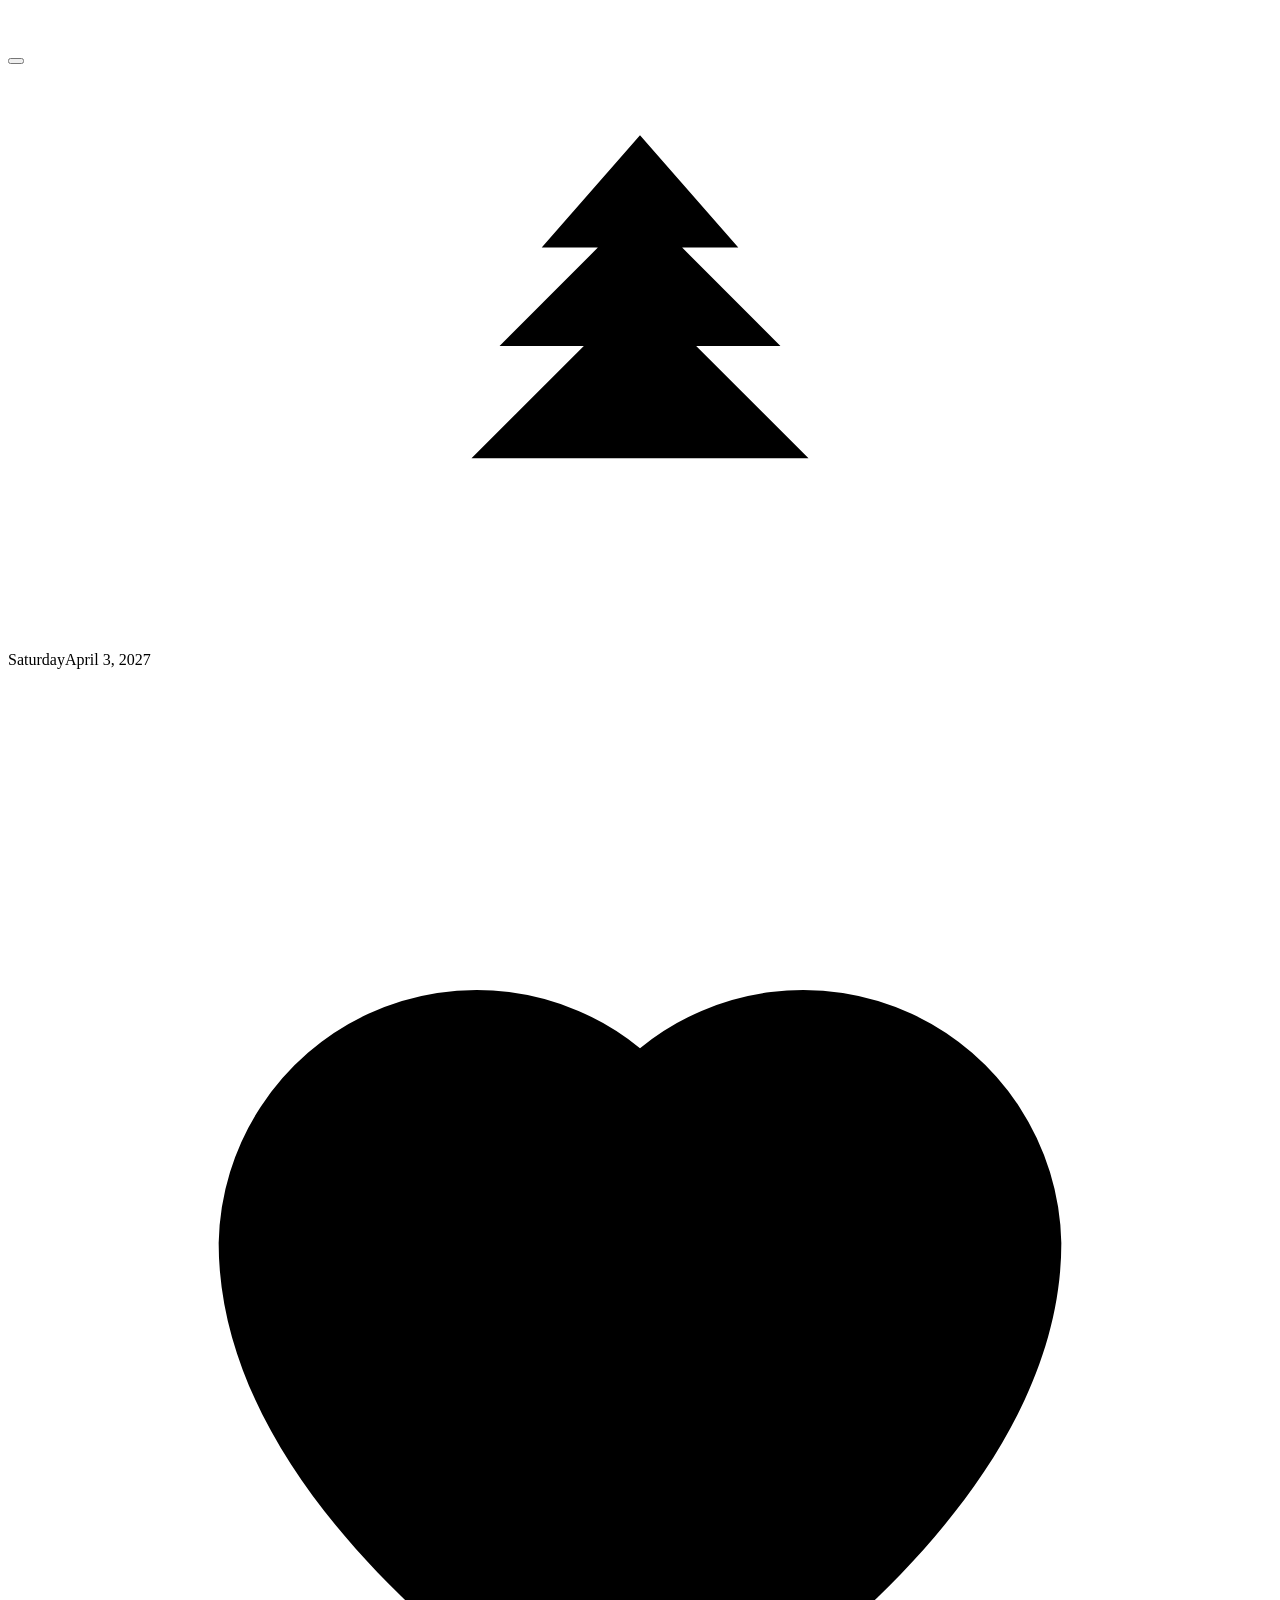
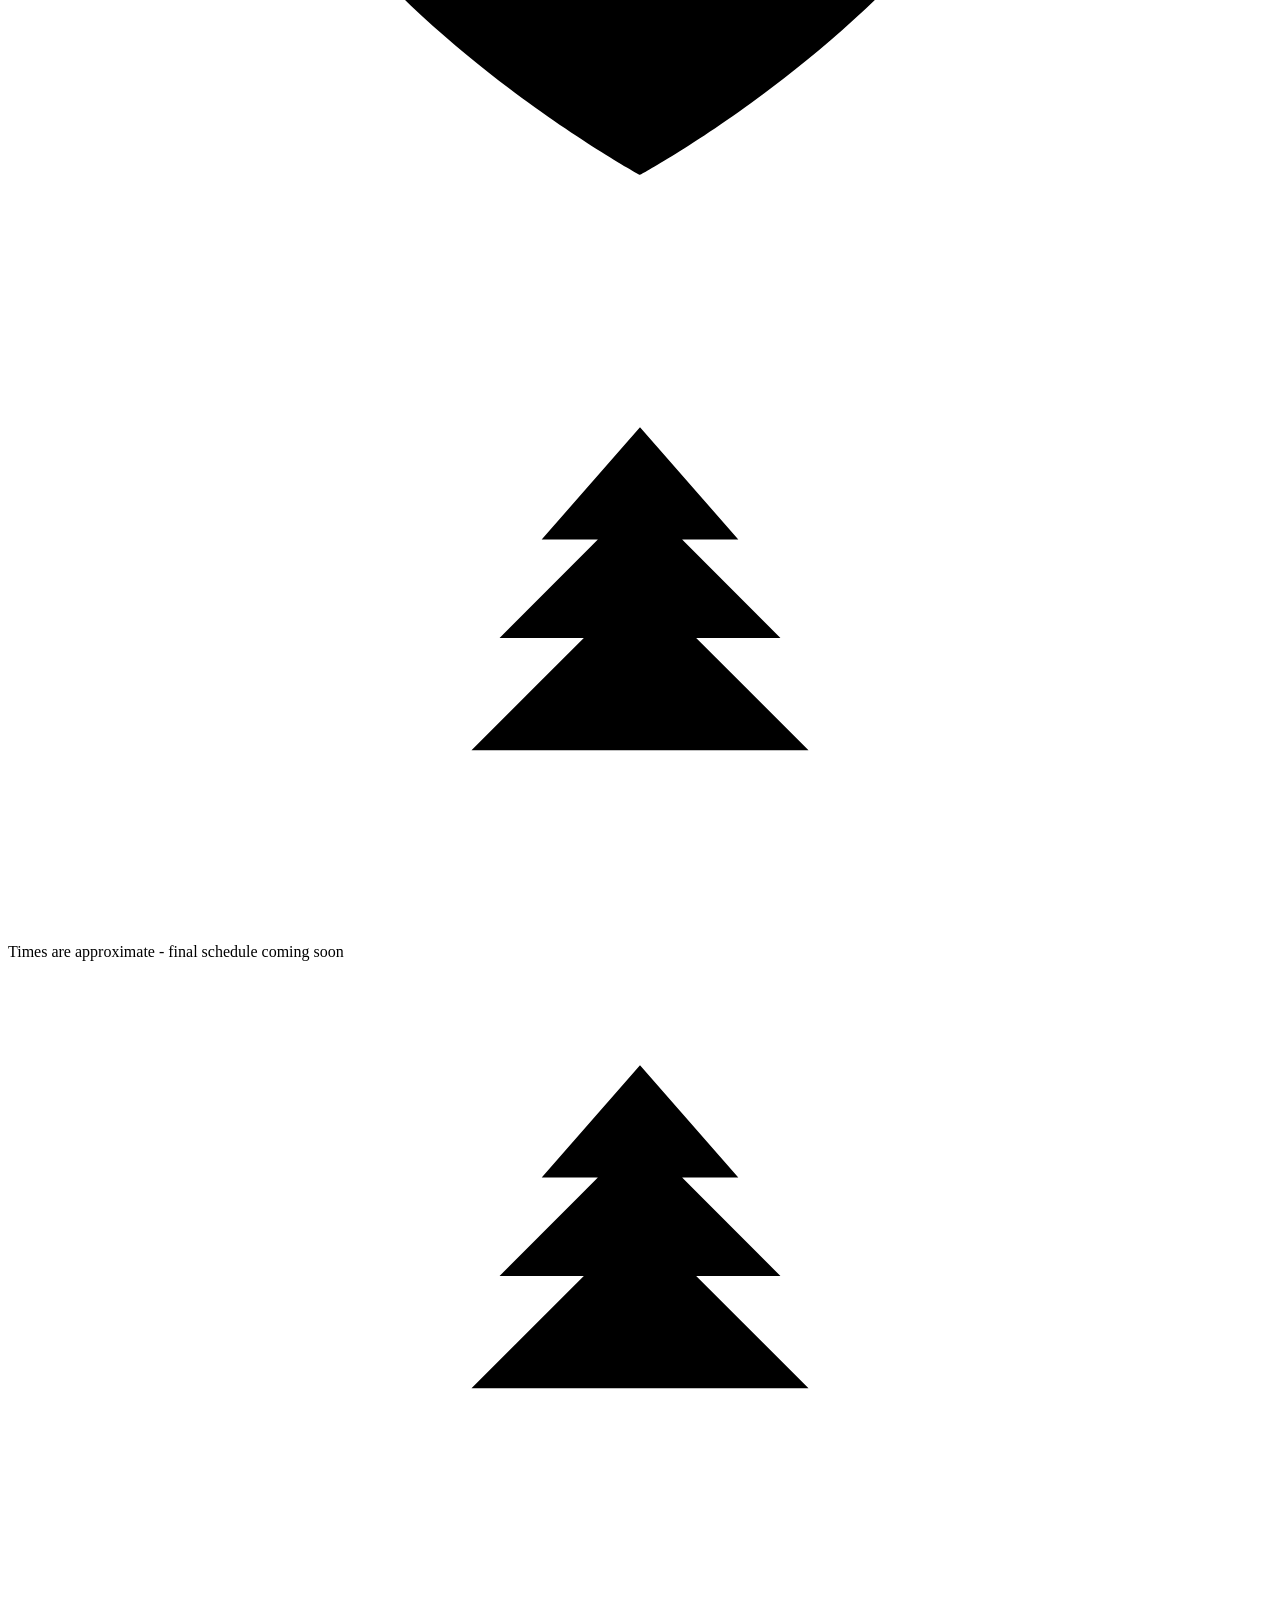
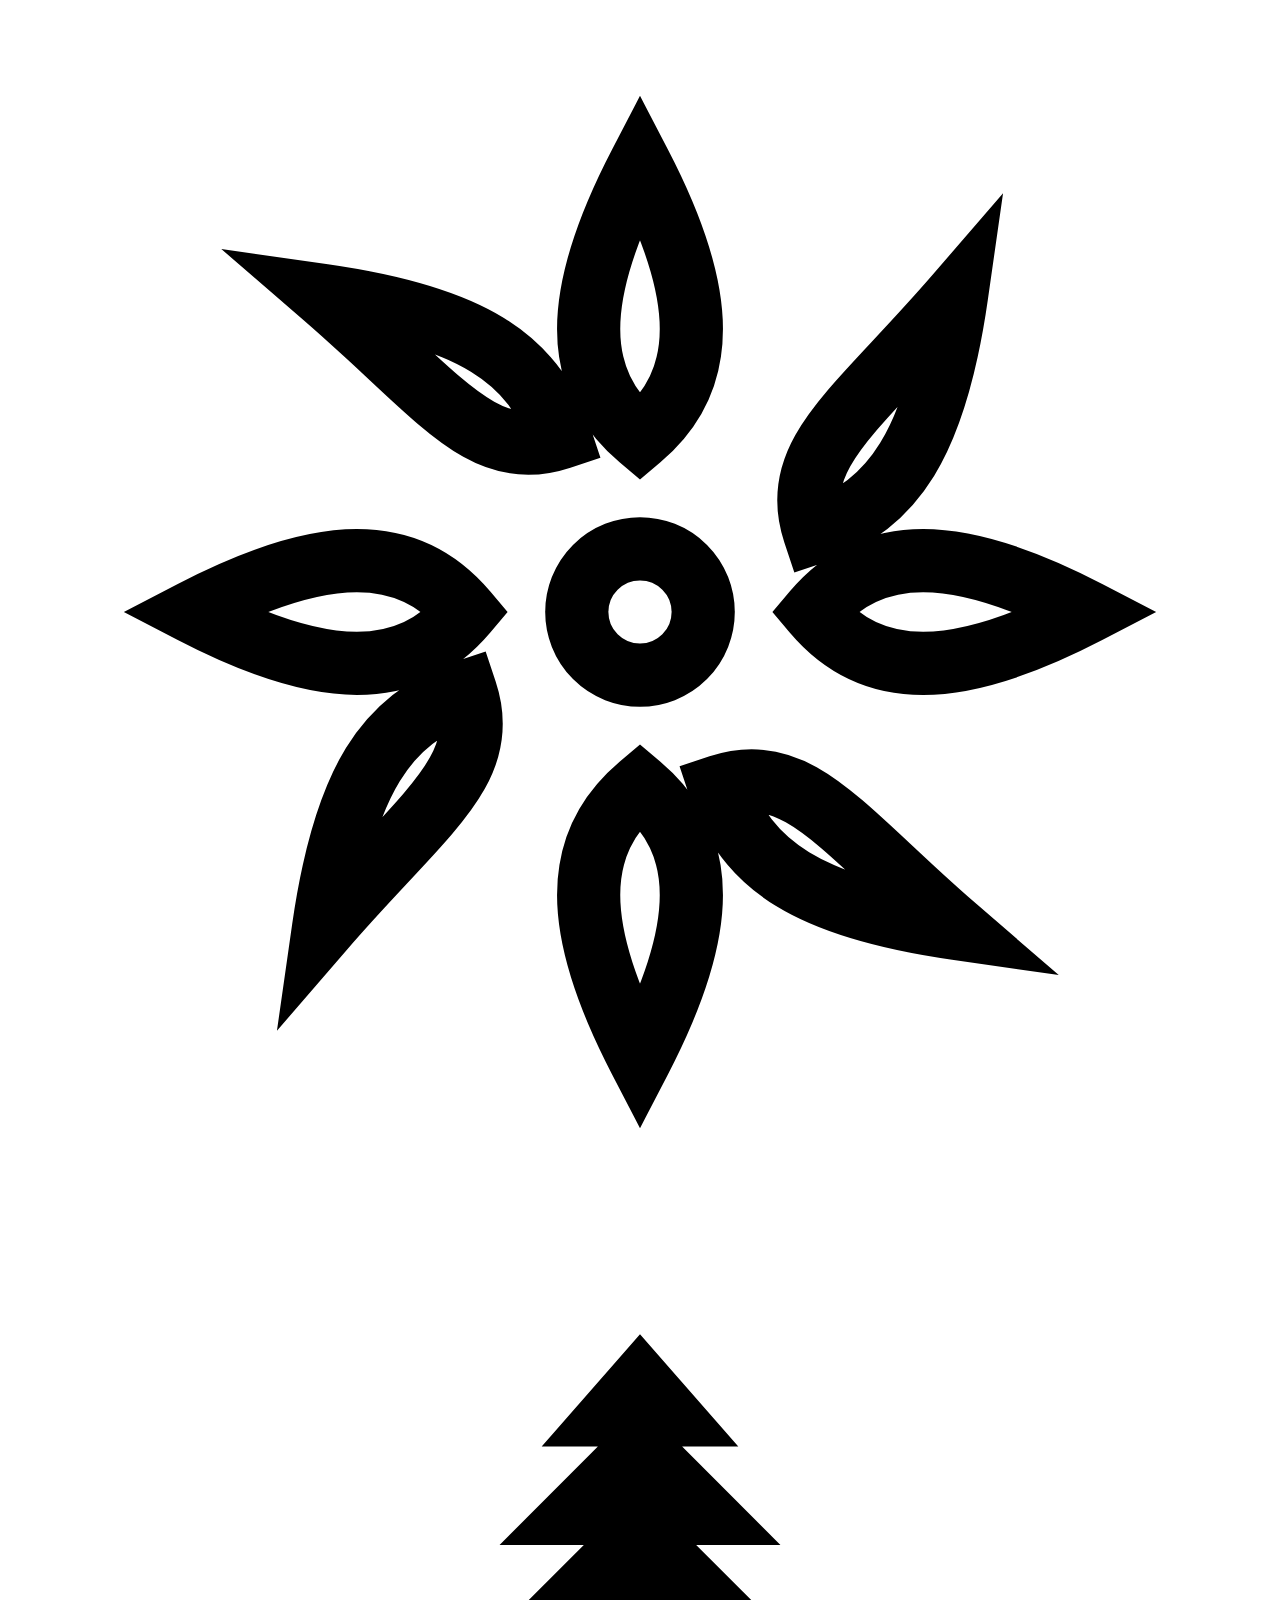
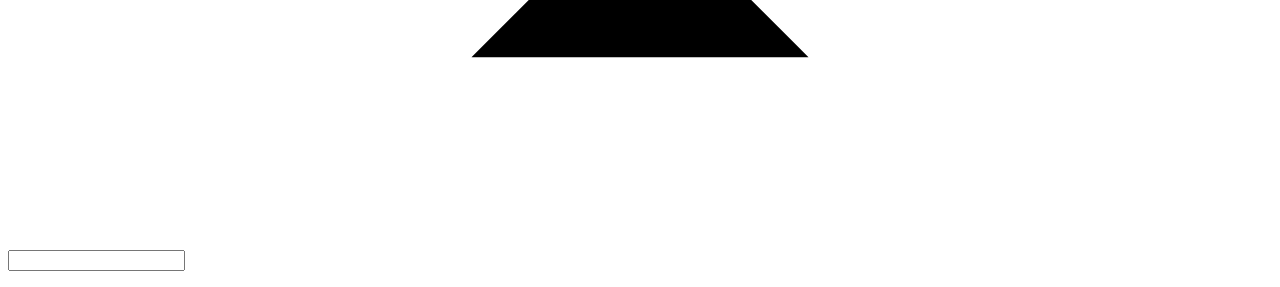
==== src/index.template.html @ 4c49f3ea "Refactor wedding site source and add build step" ====
<!doctype html>
<html lang="en">
  <head>
    <meta charset="utf-8" />
    <meta name="viewport" content="width=device-width,initial-scale=1" />
    <meta name="robots" content="noindex, nofollow" />
    <title>Wedding</title>
    <link
      rel="icon"
      href="data:image/svg+xml,%3Csvg xmlns=%22http://www.w3.org/2000/svg%22 viewBox=%220 0 64 64%22%3E%3Cpath d=%22M32 5 18 25h8L12 40h14v17h12V40h14L38 25h8z%22 fill=%22%23123d38%22/%3E%3C/svg%3E"
    />
    <link rel="preconnect" href="https://fonts.googleapis.com" />
    <link rel="preconnect" href="https://fonts.gstatic.com" crossorigin />
    <link
      href="https://fonts.googleapis.com/css2?family=Cormorant+Garamond:ital,wght@0,300;0,400;0,500;1,400&family=Great+Vibes&family=Jost:wght@300;400;500&display=swap"
      rel="stylesheet"
    />
    <style>
      __BUILD_INLINE_STYLES__
    </style>
  </head>
  <body>
    <div class="pinefall" id="pinefall" aria-hidden="true"></div>
    <nav id="nav">
      <a data-to="story" id="navStory"></a
      ><a data-to="details" id="navDetails"></a
      ><a data-to="venue" id="navVenue"></a><a data-to="rsvp" id="navRsvp"></a>
    </nav>
    <div class="progress" id="prog"></div>
    <header class="hero" id="hero">
      <div class="stick">
        <div class="hero-photo">
          <picture
            ><source id="heroMobile" media="(max-width:700px)" />
            <img id="heroPhoto" fetchpriority="high" decoding="async" alt=""
          /></picture>
        </div>
        <div class="hero-copy" id="heroCopy">
          <p class="script" id="heroTagline"></p>
          <h1 id="names"></h1>
          <p class="date" id="date"></p>
          <p class="place" id="place"></p>
          <button class="btn" data-to="rsvp" id="heroButton"></button>
        </div>
      </div>
    </header>
    <section id="story" class="reveal">
      <svg class="sect-flora" viewBox="0 0 90 40" aria-hidden="true">
        <path d="M4 20H35M55 20H86" />
        <path
          d="M45 5L38 13H42L35 20H41L33 28H57L49 20H55L48 13H52Z M45 28V35"
        />
      </svg>
      <p class="eyebrow" id="storyEyebrow"></p>
      <h2 id="headline"></h2>
      <div class="date-treatment type-a" aria-label="Wedding date">
        <span class="date-weekday">Saturday</span
        ><span class="date-line">April 3, 2027</span>
      </div>
      <div class="orn">
        <svg
          class="orn-icon"
          viewBox="0 0 24 24"
          aria-hidden="true"
          focusable="false"
        >
          <path
            d="M12 21s-8-4.35-8-10.1A4.9 4.9 0 0 1 12 7.2a4.9 4.9 0 0 1 8 3.7C20 16.65 12 21 12 21Z"
            fill="currentColor"
          />
        </svg>
      </div>
      <p id="intro"></p>
      <div class="count" id="count"></div>
    </section>
    <section class="gallery reveal" id="photos">
      <div class="gallery-heading">
        <div>
          <p class="eyebrow" id="galleryEyebrow"></p>
          <h2 id="galleryTitle"></h2>
        </div>
        <p id="galleryText"></p>
      </div>
      <div class="photo-grid" id="photoGrid"></div>
    </section>
    <div class="band">
      <section id="details" class="reveal">
        <svg class="sect-flora" viewBox="0 0 90 40" aria-hidden="true">
          <path d="M4 20H35M55 20H86" />
          <path
            d="M45 5L38 13H42L35 20H41L33 28H57L49 20H55L48 13H52Z M45 28V35"
          />
        </svg>
        <p class="eyebrow" id="detailsEyebrow"></p>
        <h2 id="detailsTitle"></h2>
        <div class="cards" id="cards"></div>
        <div class="timeline" id="timeline"></div>
        <p class="timeline-note">
          Times are approximate - final schedule coming soon
        </p>
      </section>
    </div>
    <section id="venue" class="reveal">
      <div class="venue-layout">
        <img
          class="venue-image"
          id="venuePhoto"
          loading="lazy"
          decoding="async"
          alt=""
        />
        <div>
          <svg class="sect-flora" viewBox="0 0 90 40" aria-hidden="true">
            <path d="M4 20H35M55 20H86" />
            <path
              d="M45 5L38 13H42L35 20H41L33 28H57L49 20H55L48 13H52Z M45 28V35"
            />
          </svg>
          <p class="eyebrow" id="venueEyebrow"></p>
          <h2 id="vname"></h2>
          <div class="orn">
            <svg
              class="orn-icon"
              viewBox="0 0 24 24"
              aria-hidden="true"
              focusable="false"
            >
              <g fill="none" stroke="currentColor" stroke-width="1.2">
                <path
                  d="M12 3.5c1.3 2.5 1.3 4.1 0 5.2-1.3-1.1-1.3-2.7 0-5.2ZM20.5 12c-2.5 1.3-4.1 1.3-5.2 0 1.1-1.3 2.7-1.3 5.2 0ZM12 20.5c-1.3-2.5-1.3-4.1 0-5.2 1.3 1.1 1.3 2.7 0 5.2ZM3.5 12c2.5-1.3 4.1-1.3 5.2 0-1.1 1.3-2.7 1.3-5.2 0ZM5.99 5.99c2.8.4 4 1.2 4.5 2.7-1.5.5-2.3-.8-4.5-2.7ZM18.01 5.99c-.4 2.8-1.2 4-2.7 4.5-.5-1.5.8-2.3 2.7-4.5ZM18.01 18.01c-2.8-.4-4-1.2-4.5-2.7 1.5-.5 2.3.8 4.5 2.7ZM5.99 18.01c.4-2.8 1.2-4 2.7-4.5.5 1.5-.8 2.3-2.7 4.5Z"
                />
                <circle cx="12" cy="12" r="1.2" />
              </g>
            </svg>
          </div>
          <p id="vtext"></p>
          <p><a class="link" id="map" target="_blank" rel="noopener"></a></p>
          <div class="cards" id="travel"></div>
        </div>
      </div>
    </section>
    <section id="rsvp" class="rsvp reveal">
      <svg class="sect-flora" viewBox="0 0 90 40" aria-hidden="true">
        <path d="M4 20H35M55 20H86" />
        <path
          d="M45 5L38 13H42L35 20H41L33 28H57L49 20H55L48 13H52Z M45 28V35"
        />
      </svg>
      <p class="eyebrow" id="rsvpEyebrow"></p>
      <h2 id="rsvpTitle"></h2>
      <div class="panel">
        <div id="step1" class="step">
          <label for="q" id="searchLabel" style="margin-top: 0"></label>
          <input id="q" type="search" autocomplete="off" />
          <ul id="results"></ul>
          <p id="none" class="small" hidden></p>
        </div>
        <form id="step2" class="step" hidden>
          <p
            style="
              font:
                400 1.6rem &quot;Cormorant Garamond&quot;,
                serif;
              margin: 0;
            "
          >
            <span id="welcomePrefix"></span> <span id="who"></span>
          </p>
          <p class="small" id="already" hidden></p>
          <div class="choice" style="margin-top: 1rem">
            <label
              ><input type="radio" name="att" value="yes" checked />
              <span id="acceptText"></span></label
            ><label
              ><input type="radio" name="att" value="no" />
              <span id="declineText"></span
            ></label>
          </div>
          <div id="cntwrap">
            <label for="cnt" id="countLabel"></label
            ><select id="cnt"></select>
          </div>
          <label for="email" id="emailLabel"></label
          ><input id="email" type="email" required />
          <label for="notes" id="notesLabel"></label
          ><textarea id="notes" rows="3"></textarea>
          <div style="text-align: center">
            <button class="btn fill" type="submit" id="send"></button
            ><br /><button
              type="button"
              class="linkbtn small"
              id="back"
            ></button>
          </div>
          <p class="err" id="err" hidden></p>
        </form>
        <div id="done" class="step done" hidden>
          <h3 id="thanksTitle"></h3>
          <p id="thanksText"></p>
        </div>
      </div>
    </section>
    <footer>
      <p class="script" id="fnames"></p>
      <p class="small" id="contact"></p>
    </footer>
    <script>
      __BUILD_INLINE_SCRIPT__;
    </script>
  </body>
</html>
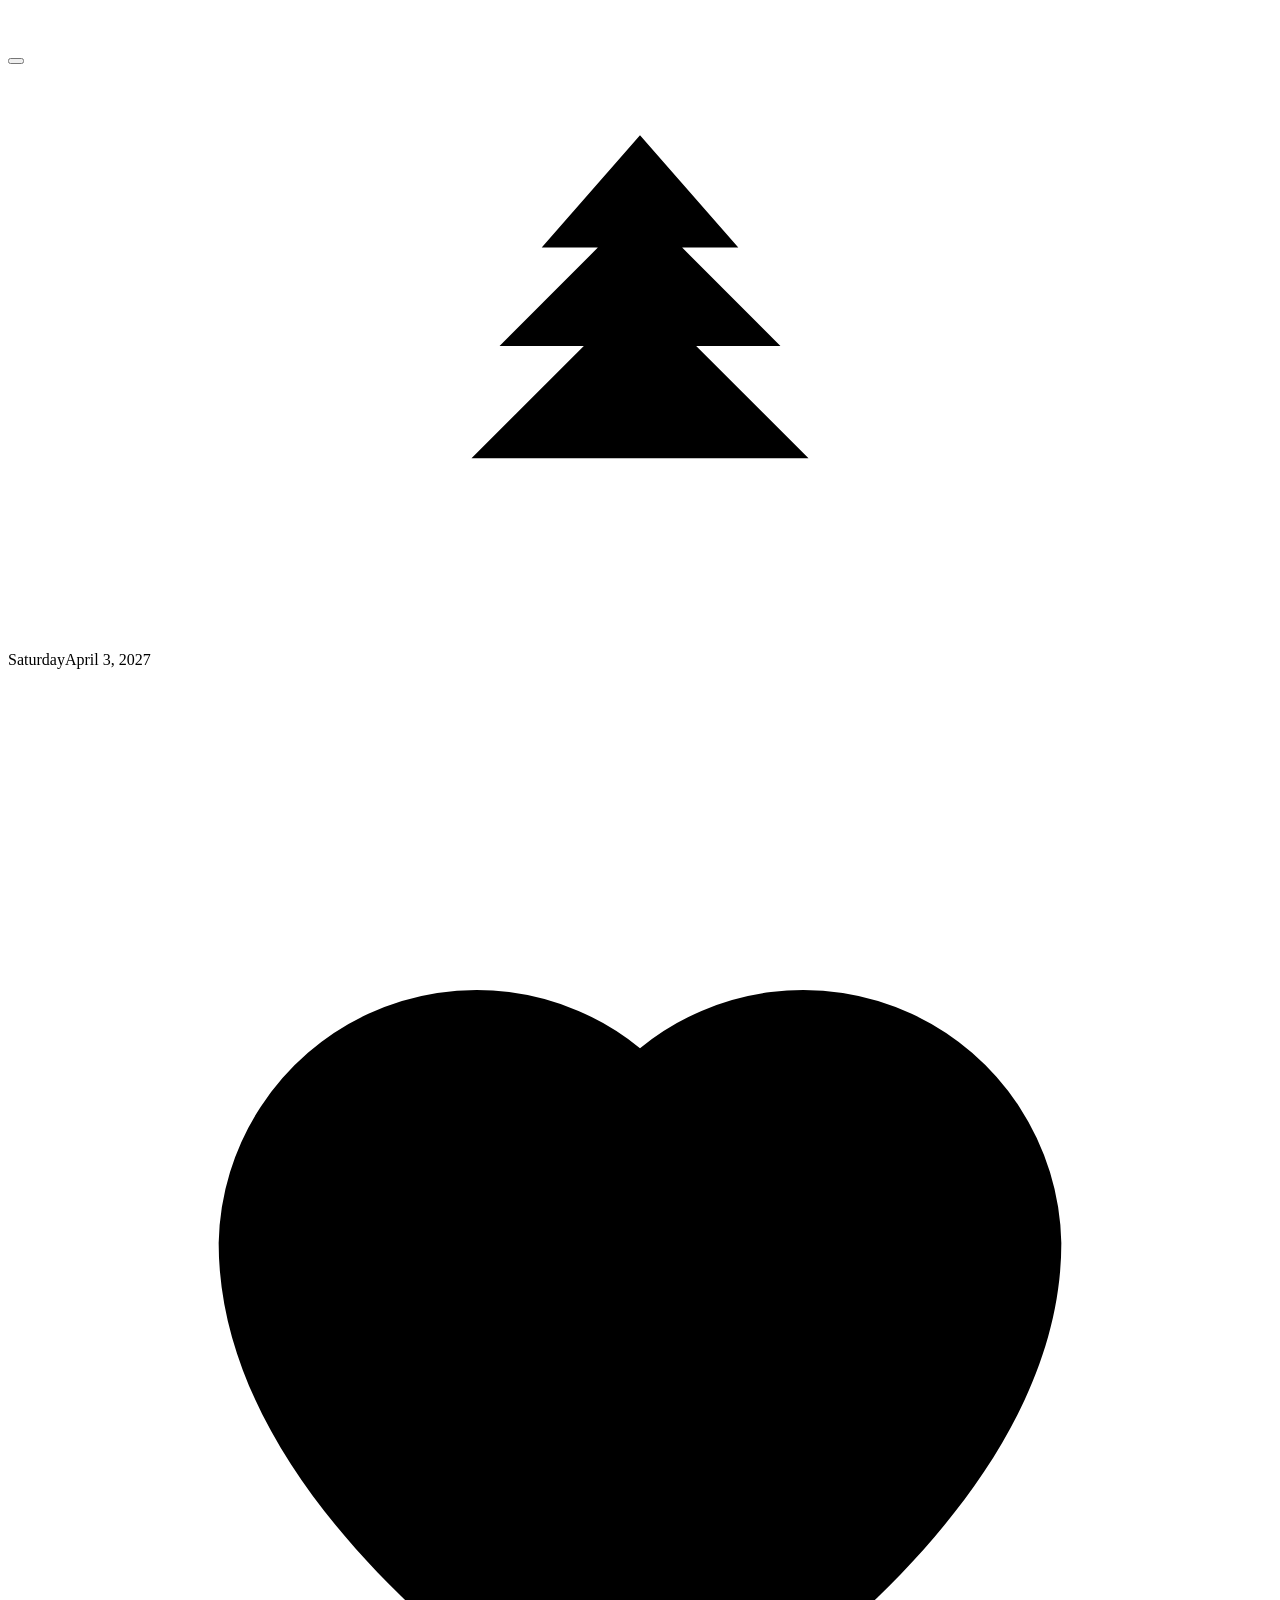
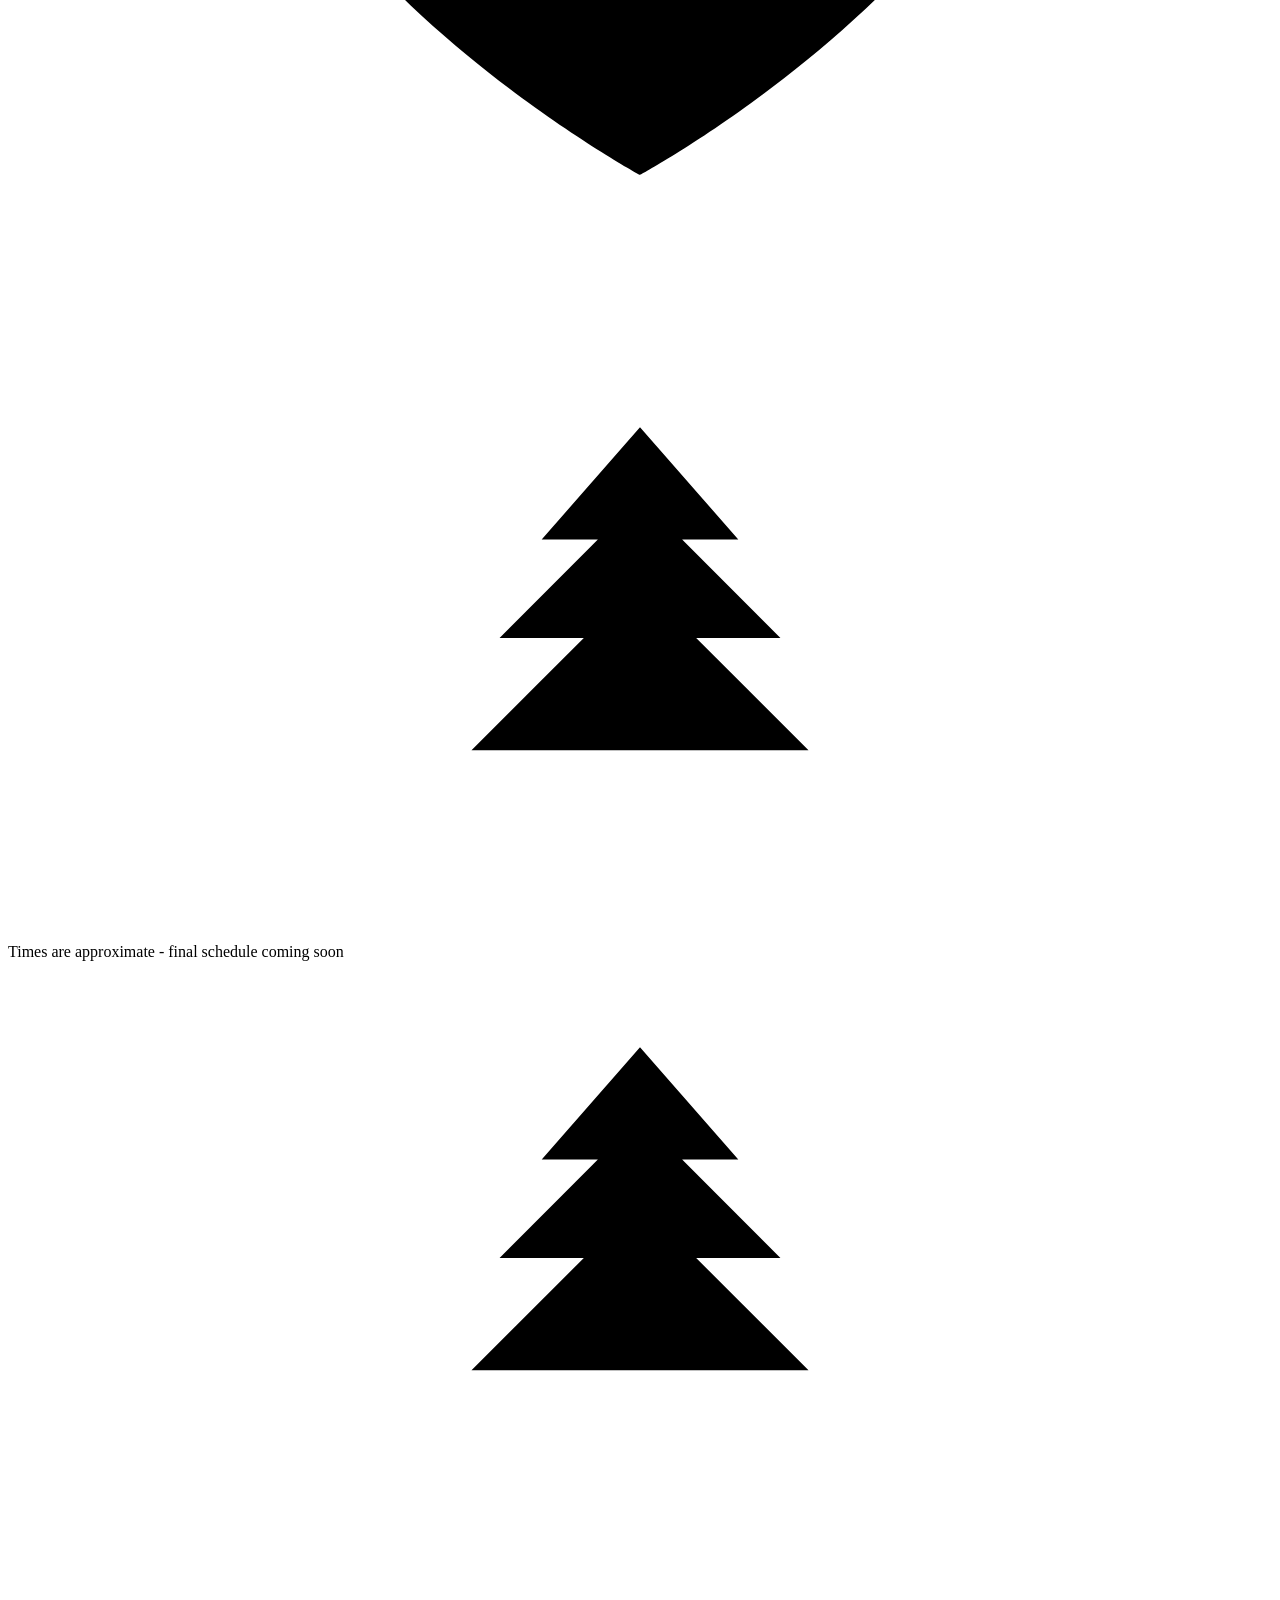
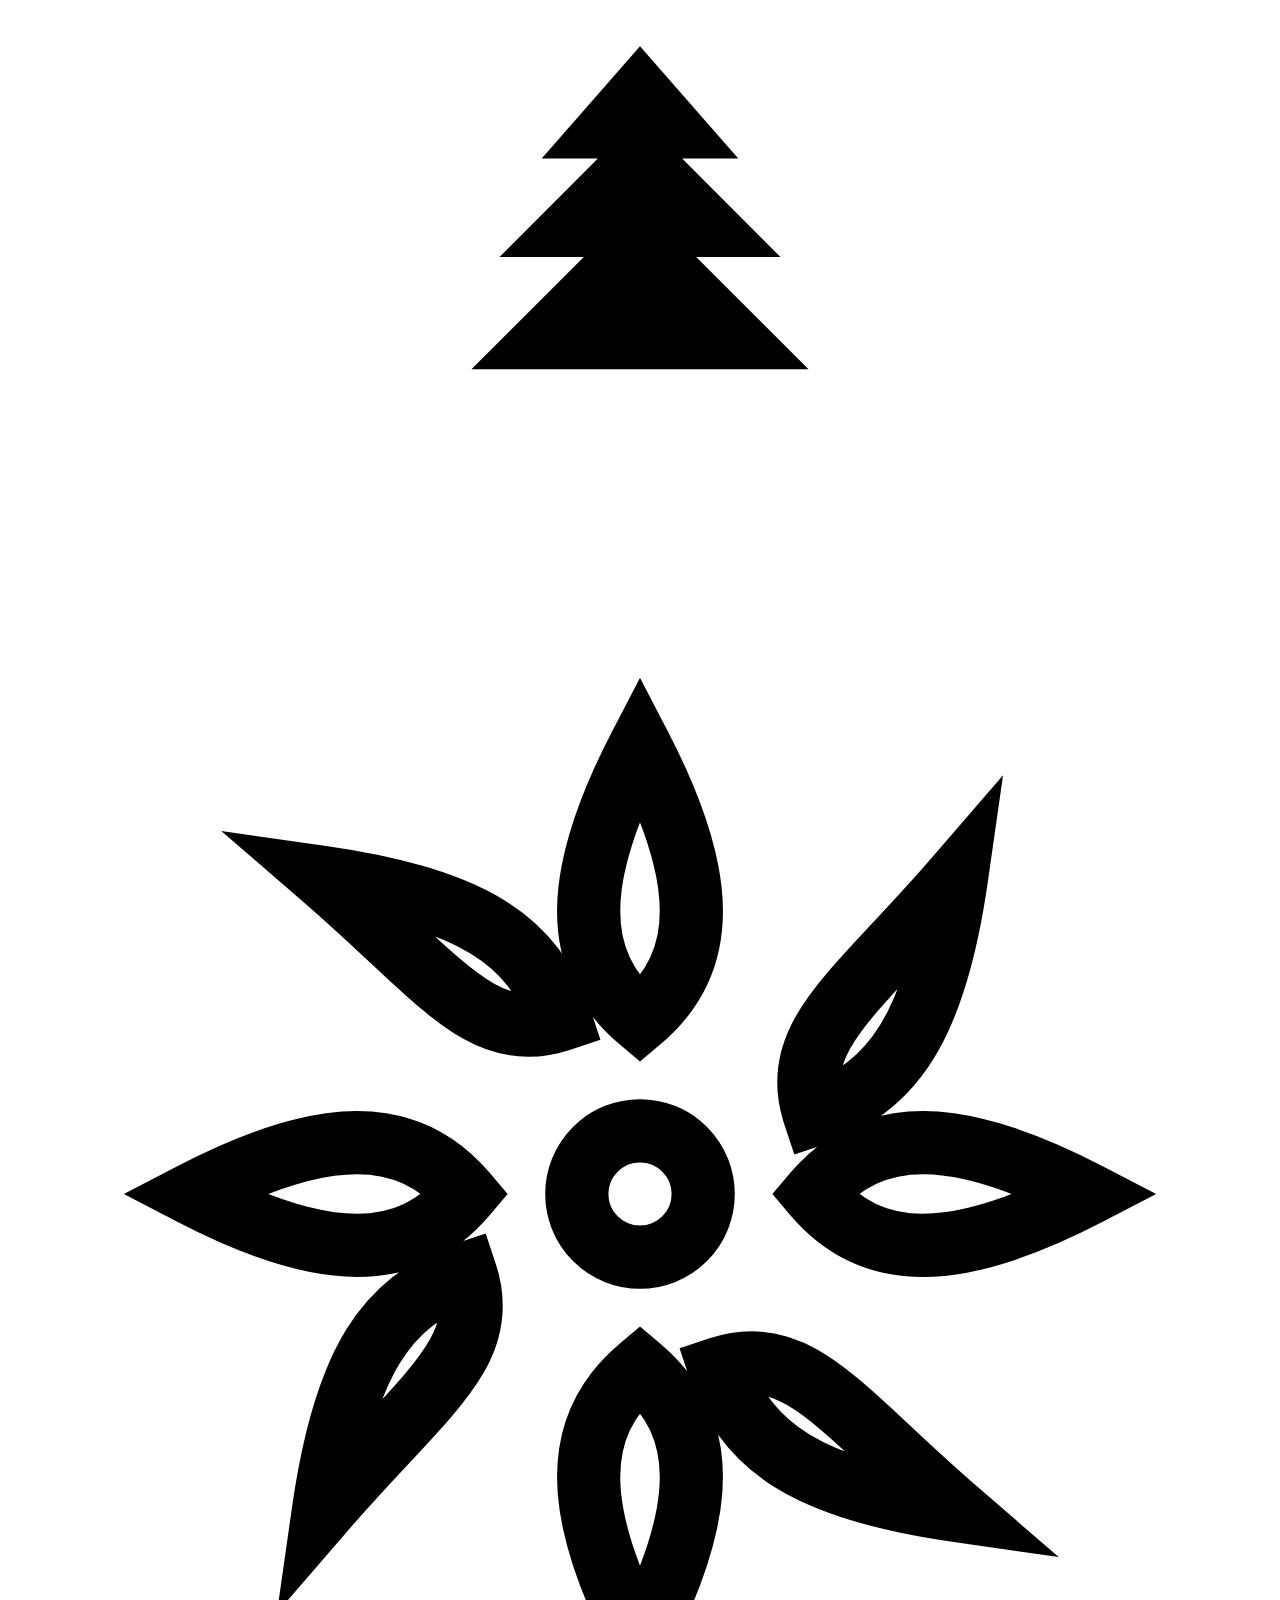
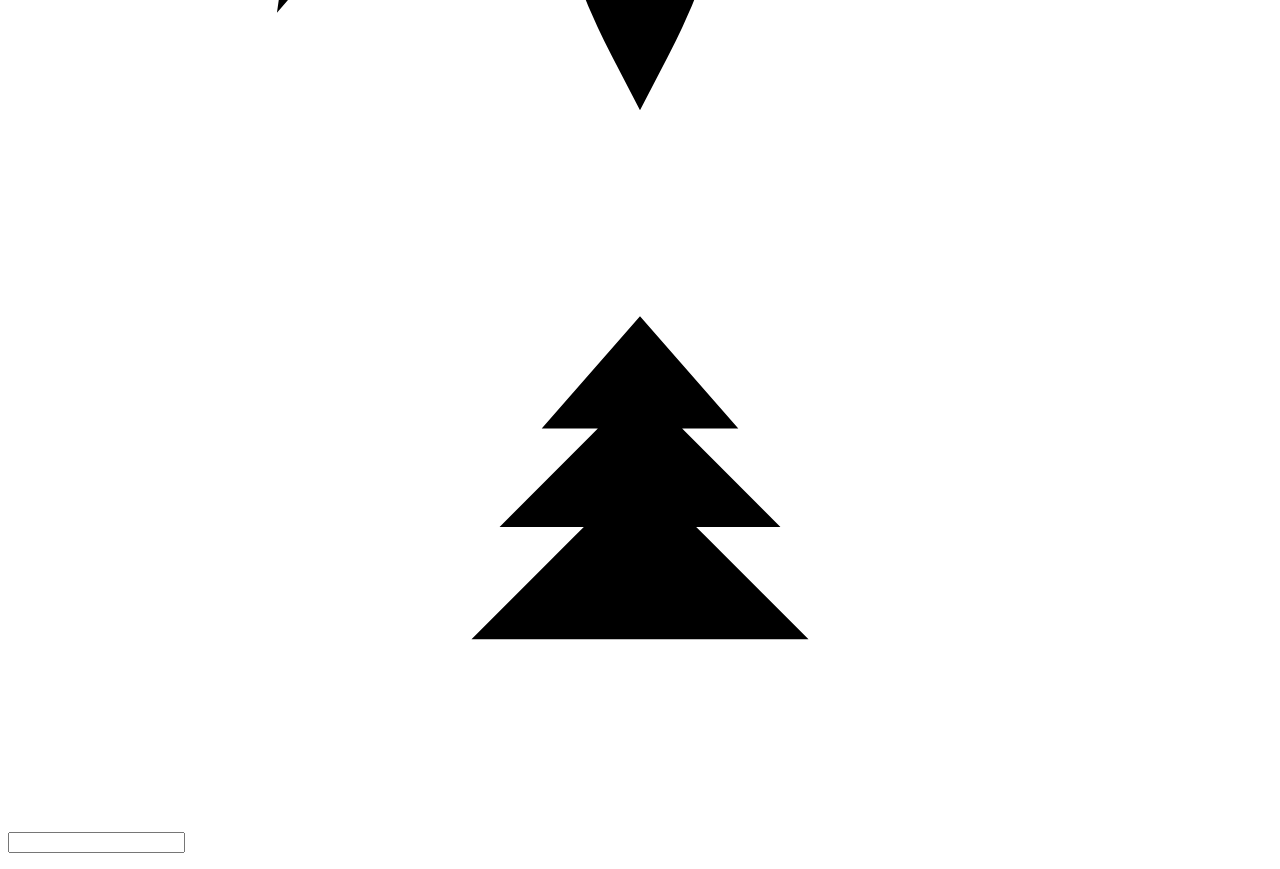
==== commit a936b5de: "Stack gallery vertically and center venue tree/WHERE header on desktop" ====
--- a/src/index.template.html
+++ b/src/index.template.html
@@ -4,11 +4,23 @@
     <meta charset="utf-8" />
     <meta name="viewport" content="width=device-width,initial-scale=1" />
     <meta name="robots" content="noindex, nofollow" />
-    <title>Wedding</title>
-    <link
-      rel="icon"
-      href="data:image/svg+xml,%3Csvg xmlns=%22http://www.w3.org/2000/svg%22 viewBox=%220 0 64 64%22%3E%3Cpath d=%22M32 5 18 25h8L12 40h14v17h12V40h14L38 25h8z%22 fill=%22%23123d38%22/%3E%3C/svg%3E"
-    />
+    <title>Khang &amp; Thuy Wedding</title>
+    <meta name="description" content="Join us for our wedding celebration in Dalat, Vietnam on April 3, 2027." />
+    <meta property="og:title" content="Khang &amp; Thuy Wedding" />
+    <meta property="og:description" content="Join us for our wedding celebration in Dalat, Vietnam on April 3, 2027." />
+    <meta property="og:url" content="https://khangthuy.com/" />
+    <meta property="og:type" content="website" />
+    <meta property="og:image" content="https://khangthuy.com/assets/optimized/03-1600.webp" />
+    <meta name="twitter:card" content="summary_large_image" />
+    <meta name="twitter:title" content="Khang &amp; Thuy Wedding" />
+    <meta name="twitter:description" content="Join us for our wedding celebration in Dalat, Vietnam on April 3, 2027." />
+    <meta name="twitter:image" content="https://khangthuy.com/assets/optimized/03-1600.webp" />
+    <link rel="icon" href="assets/favicon/favicon.ico" sizes="any" />
+    <link rel="icon" type="image/svg+xml" href="assets/favicon/pine.svg" />
+    <link rel="icon" type="image/png" sizes="32x32" href="assets/favicon/icon-32.png" />
+    <link rel="icon" type="image/png" sizes="16x16" href="assets/favicon/icon-16.png" />
+    <link rel="apple-touch-icon" sizes="180x180" href="assets/favicon/apple-touch-icon.png" />
+    <link rel="manifest" href="assets/favicon/site.webmanifest" />
     <link rel="preconnect" href="https://fonts.googleapis.com" />
     <link rel="preconnect" href="https://fonts.gstatic.com" crossorigin />
     <link
@@ -36,7 +48,6 @@
           /></picture>
         </div>
         <div class="hero-copy" id="heroCopy">
-          <p class="script" id="heroTagline"></p>
           <h1 id="names"></h1>
           <p class="date" id="date"></p>
           <p class="place" id="place"></p>
@@ -101,6 +112,15 @@
       </section>
     </div>
     <section id="venue" class="reveal">
+      <div class="venue-head">
+        <svg class="sect-flora" viewBox="0 0 90 40" aria-hidden="true">
+          <path d="M4 20H35M55 20H86" />
+          <path
+            d="M45 5L38 13H42L35 20H41L33 28H57L49 20H55L48 13H52Z M45 28V35"
+          />
+        </svg>
+        <p class="eyebrow" id="venueEyebrowTop"></p>
+      </div>
       <div class="venue-layout">
         <img
           class="venue-image"
@@ -155,6 +175,31 @@
           <ul id="results"></ul>
           <p id="none" class="small" hidden></p>
         </div>
+        <form id="stepUnlock" class="step" hidden>
+          <p
+            style="
+              font:
+                400 1.6rem &quot;Cormorant Garamond&quot;,
+                serif;
+              margin: 0;
+            "
+          >
+            <span id="unlockWho"></span>
+          </p>
+          <p class="small" id="unlockIntro"></p>
+          <label for="unlockEmail" id="unlockLabel"></label
+          ><input id="unlockEmail" type="email" autocomplete="off" required />
+          <p class="small" id="unlockHint"></p>
+          <div style="text-align: center">
+            <button class="btn fill" type="submit" id="unlockBtn"></button
+            ><br /><button
+              type="button"
+              class="linkbtn small"
+              id="unlockBack"
+            ></button>
+          </div>
+          <p class="err" id="unlockErr" hidden></p>
+        </form>
         <form id="step2" class="step" hidden>
           <p
             style="
@@ -167,23 +212,53 @@
             <span id="welcomePrefix"></span> <span id="who"></span>
           </p>
           <p class="small" id="already" hidden></p>
-          <div class="choice" style="margin-top: 1rem">
-            <label
-              ><input type="radio" name="att" value="yes" checked />
-              <span id="acceptText"></span></label
-            ><label
-              ><input type="radio" name="att" value="no" />
-              <span id="declineText"></span
-            ></label>
-          </div>
-          <div id="cntwrap">
-            <label for="cnt" id="countLabel"></label
-            ><select id="cnt"></select>
-          </div>
-          <label for="email" id="emailLabel"></label
-          ><input id="email" type="email" required />
-          <label for="notes" id="notesLabel"></label
-          ><textarea id="notes" rows="3"></textarea>
+          <div class="evt">
+            <p class="evt-title" id="mainEvtTitle"></p>
+            <div class="choice">
+              <label
+                ><input type="radio" name="att" value="yes" checked />
+                <span id="acceptText"></span></label
+              ><label
+                ><input type="radio" name="att" value="no" />
+                <span id="declineText"></span
+              ></label>
+            </div>
+          </div>
+          <div class="evt" id="teaBlock" hidden>
+            <p class="evt-title" id="teaEvtTitle"></p>
+            <p class="small" id="teaEvtText"></p>
+            <div class="choice">
+              <label
+                ><input type="radio" name="tea" value="yes" checked />
+                <span id="teaAcceptText"></span></label
+              ><label
+                ><input type="radio" name="tea" value="no" />
+                <span id="teaDeclineText"></span
+              ></label>
+            </div>
+          </div>
+          <div id="acceptFields">
+            <div id="cntwrap">
+              <label for="cnt" id="countLabel"></label
+              ><select id="cnt"></select>
+            </div>
+            <div id="emailwrap">
+              <label for="email" id="emailLabel"></label
+              ><input id="email" type="email" />
+            </div>
+            <div id="dietwrap">
+              <label for="notes" id="notesLabel"></label
+              ><textarea id="notes" rows="3"></textarea>
+            </div>
+            <div id="acceptedCoupleNote">
+              <label for="coupleNoteAccepted" id="coupleNoteAcceptedLabel"></label
+              ><textarea id="coupleNoteAccepted" rows="3"></textarea>
+            </div>
+          </div>
+          <div id="declineFields" hidden>
+            <label for="coupleNote" id="coupleNoteLabel"></label
+            ><textarea id="coupleNote" rows="3"></textarea>
+          </div>
           <div style="text-align: center">
             <button class="btn fill" type="submit" id="send"></button
             ><br /><button
@@ -209,3 +284,5 @@
     </script>
   </body>
 </html>
+
+
